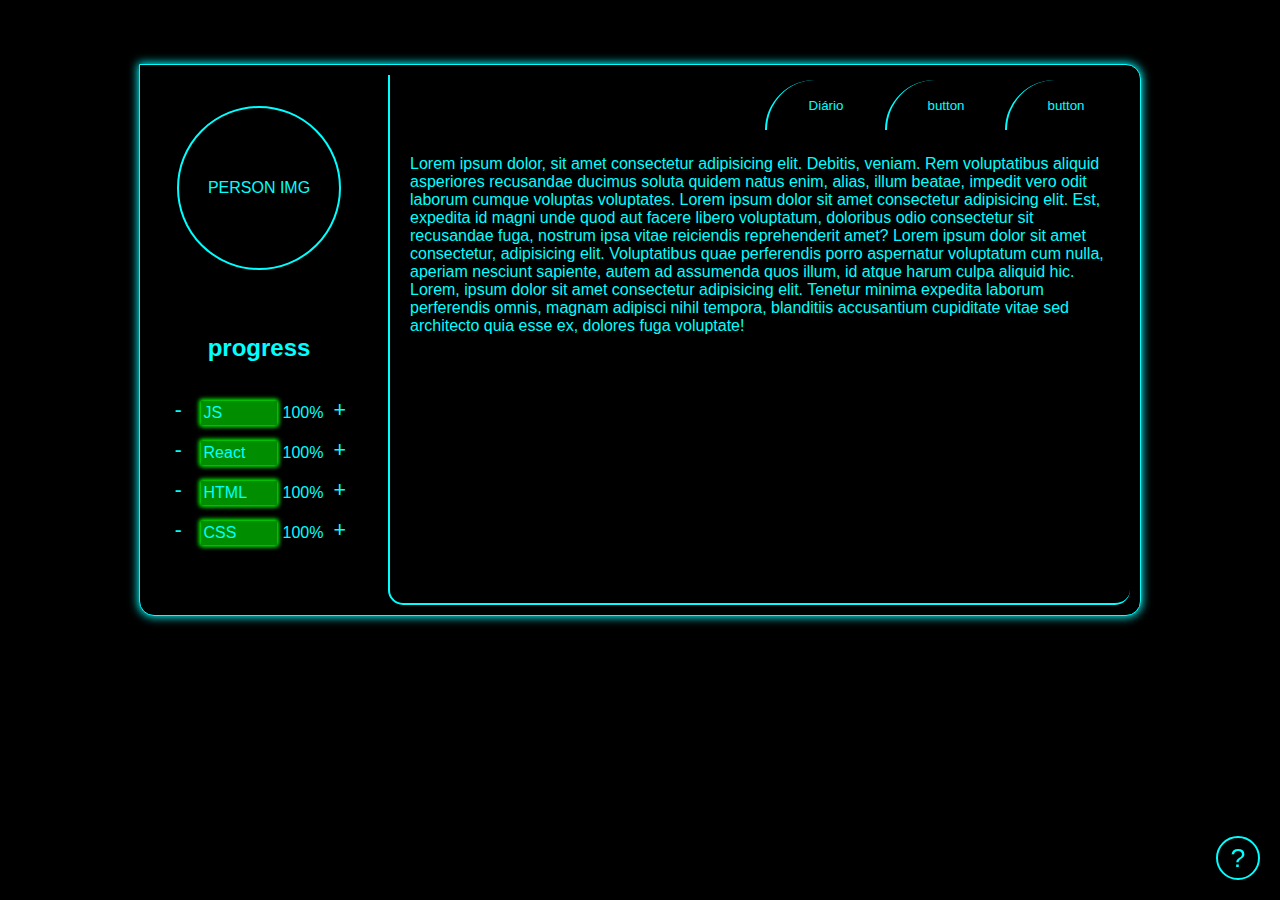
==== index.html @ d32be09b "Add files via upload" ====
<!DOCTYPE html>
<!--DOCTYPE -> È o tipo de documento que sera apresentado.-->
<html lang="pt-BR">
<head>
    <!--META DADOS: carrega informações importantes para o brownser-->
    <link rel="stylesheet" type="text/css" href="style.css"/>
    <meta charset="UTF-8">
    <meta http-equiv="X-UA-Compatible" content="IE=edge">
    <meta name="viewport" content="width=device-width, initial-scale=1.0">
    <title>Hello!</title>
</head>
<body>
    <header>

    </header>
<main class="container">
    <content class="interactions">
        <aside class="skills">
            <section class="person">PERSON IMG</section>
            <article class="status">
                <h2>progress</h2>
                <table class="skills-list">
                    <tr class="lineSkills">
                        <td id="btLess" class="progress"><button id="btLess" class="btStyle">-</button></td>
                        <td id="js" class="progress"><div id="jsProgress" class="bgProgress">JS</div></td>
                        <td id="percent">100%</td>
                        <td id="btMore" class="progress"><button id="btMore" class="btStyle">+</button></td>
                    </tr>
                    <tr class="lineSkills">
                        <td id="btLess" class="progress"><button id="btLess" class="btStyle">-</button></td>
                        <td id="react" class="progress"><div id="reactProgress" class="bgProgress">React</div></td>
                        <td id="percent">100%</td>
                        <td id="btMore" class="progress"><button id="btMore" class="btStyle">+</button></td>
                    </tr>
                    <tr class="lineSkills">
                        <td id="btLess" class="progress"><button id="btLess" class="btStyle">-</button></td>
                        <td id="html" class="progress"><div id="htmlProgress" class="bgProgress">HTML</div></td>
                        <td id="percent">100%</td>
                        <td id="btMore" class="progress"><button id="btMore" class="btStyle">+</button></td>
                    </tr>
                    <tr class="lineSkills">
                        <td id="btLess" class="progress"><button id="btLess" class="btStyle">-</button></td>
                        <td id="css" class="progress"><div id="cssProgress" class="bgProgress">CSS</div></td>
                        <td id="percent">100%</td>
                        <td id="btMore" class="progress"><button id="btMore" class="btStyle">+</button></td>
                    </tr>
                </table>
            </article>
        </aside>
        <main class="info">
            <nav id="nav-btt" class="top-menu">
                <button id="" class="aba">Diário</button>
                <button id="" class="aba">button</button>
                <button id="" class="aba">button</button>
            </nav>
            <div class="textInfo">
                <p class="marginP">
                    Lorem ipsum dolor, sit amet consectetur adipisicing elit. Debitis, veniam. Rem voluptatibus aliquid asperiores recusandae ducimus soluta quidem natus enim, alias, illum beatae, impedit vero odit laborum cumque voluptas voluptates.
                    Lorem ipsum dolor sit amet consectetur adipisicing elit. Est, expedita id magni unde quod aut facere libero voluptatum, doloribus odio consectetur sit recusandae fuga, nostrum ipsa vitae reiciendis reprehenderit amet?
                    Lorem ipsum dolor sit amet consectetur, adipisicing elit. Voluptatibus quae perferendis porro aspernatur voluptatum cum nulla, aperiam nesciunt sapiente, autem ad assumenda quos illum, id atque harum culpa aliquid hic.
                    Lorem, ipsum dolor sit amet consectetur adipisicing elit. Tenetur minima expedita laborum perferendis omnis, magnam adipisci nihil tempora, blanditiis accusantium cupiditate vitae sed architecto quia esse ex, dolores fuga voluptate!
                </p>
            </div>
        </main>
    </content>
</main>
    <footer>
        <nav class="bt-help"><text>?</text></nav>
    </footer>
<script src="code.js"></script>
</body>
</html>
---- style.css ----
body, * {
    font-family: Arial, Helvetica, sans-serif;
    margin: 0px;
    padding: 0px;
    background-color: #000;
}
main.container {
    display: flex;
    margin-top: 5%;
    justify-content: center;
    align-items: center;
}
content.interactions {
    display: flex;
    align-items: space-between;
    height: 550px;
    width: 1000px;
    border-radius: 0px 15px 15px 15px;
    border: 1px solid aqua;
    border-top: 1px solid aqua;
    box-shadow: 0px 0px 10px 1px aqua;
}
aside.skills {
    display: flex;
    align-items: center;
    justify-content: space-around;
    flex-direction: column;
    margin: 10px;
    padding: 8px;
    border: 1px solid transparent;
    height: auto;
    width: 200px;
    border-radius: 0px 0px 15px 15px;
    color: aqua;
}
section.person {
    display: flex;
    justify-content: center;
    align-items: center;
    height: 150px;
    width: 150px;
    border: 2px solid aqua;
    border-radius: 50%;
    padding: 5px;
}
article.status {
    display: flex;
    flex-direction: column;
    justify-content: space-around;
    align-items: center;
    height: 250px;
    width: 200px;
    border: 1px solid transparent;
    border-radius: 0px 0px 15px 15px;
    padding: 5px;
}
main.info {
    display: flex;
    flex-direction: column;
    margin: 10px;
    border: 2px solid aqua;
    border-top: transparent;
    border-right: transparent;
    color: aqua;
    width: 100%;
    border-radius: 0px 0px 15px 15px;
}
table.skills-list {
    display: flex;
    flex-direction: column;
    border: 1px solid transparent;
    width: 100%;
}
td.progress {
    display: flex;
    justify-content: center;
    align-items: center;
    height: 100%;
    width: 100%;
    margin: 5px;
    border: 1px solid transparent;
}
td {
    width: 180px;
}
tr.lineSkills {
    display: flex;
    flex-direction: row;
    border: 2px solid transparent;
}
#percent {
    display: flex;
    justify-content: center;
    align-items: center;
}
div.bgProgress {
    display: flex;
    left: 0px;
    padding: 2px;
    transition-duration: 0.5s;
    width: 70px;
    background-color: #00ff008e;
    border: 0.5px solid transparent;
    border-radius: 2px;
    box-shadow: 0px 0px 4px 2px #00ff00;
}
.btStyle {
    display: flex;
    transition-duration: 0.15s;
    justify-content: center;
    align-items: center;
    color: aqua;
    cursor: pointer;
    font-size: 16pt;
    height: 20px;
    width: 20px;
    border: 1px solid transparent;
}
.btStyle:active {
    color: #000;
    background-color: aqua;
}
.top-menu {
    display: flex;
    padding: 4px;
    justify-content: right;
    top: 0%;
    height: 50px;
    border: 1px solid transparent;
}
.aba {
    display: flex;
    transition-duration: 0.2s;
    justify-content: center;
    align-items: center;
    cursor: pointer;
    width: 120px;
    border: 2px solid aqua;
    color: aqua;
    border-top: transparent;
    border-right: transparent;
    border-bottom: transparent;
    border-radius: 50px 10px 5px 0px;
}
.aba:hover {
    border-left: transparent;
    border-bottom: 0.5px solid aqua;
    box-shadow: 0px 0px 10px 1px aqua;
    box-shadow: 0px 0px #000;
    border-radius: 50px;
}
.textInfo {
    display: flex;
}
.marginP {
    margin: 20px;
}
.bt-help {
    display: flex;
    position: absolute;
    align-items: center;
    justify-content: center;
    font-size: 20pt;
    height: 40px;
    width: 40px;
    right: 20px;
    bottom: 20px;
    border: 2px solid aqua;
    border-radius: 50%;
}
footer {
    display: flex;
    color: aqua;
    width: 100%;
    position: fixed;
    background-color: transparent;
    bottom: 0%;
}
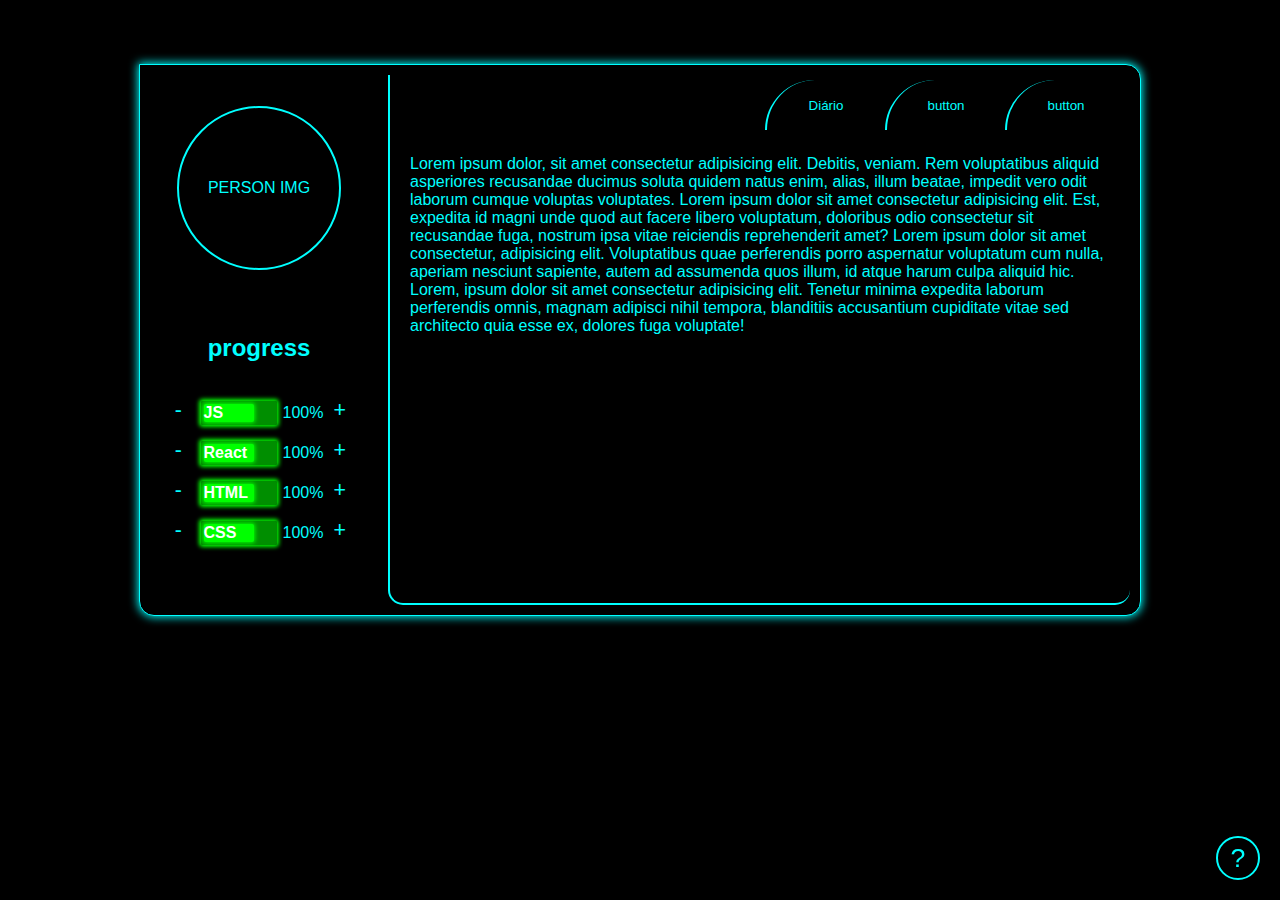
==== commit 92c7533b: "Add files via upload" ====
--- a/index.html
+++ b/index.html
@@ -22,27 +22,27 @@
                 <table class="skills-list">
                     <tr class="lineSkills">
                         <td id="btLess" class="progress"><button id="btLess" class="btStyle">-</button></td>
-                        <td id="js" class="progress"><div id="jsProgress" class="bgProgress">JS</div></td>
+                        <td id="js" class="progress"><div id="jsProgress" class="bgProgress"><div id="js-Perc" class="progressPerc">JS</div></div></td>
+                        <td id="percent"><div>100%</td>
+                        <td id="btMore" class="progress"><button id="btMore" class="btStyle">+</button></td>
+                    </tr>
+                    <tr class="lineSkills">
+                        <td id="btLess" class="progress"><button id="btLess" class="btStyle">-</button></td>
+                        <td id="react" class="progress"><div id="reactProgress" class="bgProgress"><div id="react-Perc" class="progressPerc">React</div></div></td>
                         <td id="percent">100%</td>
                         <td id="btMore" class="progress"><button id="btMore" class="btStyle">+</button></td>
                     </tr>
                     <tr class="lineSkills">
                         <td id="btLess" class="progress"><button id="btLess" class="btStyle">-</button></td>
-                        <td id="react" class="progress"><div id="reactProgress" class="bgProgress">React</div></td>
+                        <td id="html" class="progress"><div id="htmlProgress" class="bgProgress"><div id="html-Perc" class="progressPerc">HTML</div></div></td>
                         <td id="percent">100%</td>
                         <td id="btMore" class="progress"><button id="btMore" class="btStyle">+</button></td>
                     </tr>
                     <tr class="lineSkills">
                         <td id="btLess" class="progress"><button id="btLess" class="btStyle">-</button></td>
-                        <td id="html" class="progress"><div id="htmlProgress" class="bgProgress">HTML</div></td>
+                        <td id="css" class="progress"><div id="cssProgress" class="bgProgress"><div id="css-Perc" class="progressPerc">CSS</div></div></td>
                         <td id="percent">100%</td>
-                        <td id="btMore" class="progress"><button id="btMore" class="btStyle">+</button></td>
-                    </tr>
-                    <tr class="lineSkills">
-                        <td id="btLess" class="progress"><button id="btLess" class="btStyle">-</button></td>
-                        <td id="css" class="progress"><div id="cssProgress" class="bgProgress">CSS</div></td>
-                        <td id="percent">100%</td>
-                        <td id="btMore" class="progress"><button id="btMore" class="btStyle">+</button></td>
+                        <td id="btMore" class="progress"><button id="btMore" class="btStyle" onclick="more()">+</button></td>
                     </tr>
                 </table>
             </article>
@@ -67,6 +67,17 @@
     <footer>
         <nav class="bt-help"><text>?</text></nav>
     </footer>
-<script src="code.js"></script>
+<script>
+    //src="code.js"
+
+    let tableSkills = document.querySelector('.skills-list')
+    let lineSkills = document.querySelector('.lineSkills')
+    let tdSkills = document.querySelector('.progress')
+    
+    function more() {
+    let percent = document.querySelector('#more')
+        percent.style ="width: 10px;"
+    }
+</script>
 </body>
 </html>--- a/style.css
+++ b/style.css
@@ -104,6 +104,16 @@
     border-radius: 2px;
     box-shadow: 0px 0px 4px 2px #00ff00;
 }
+.progressPerc {
+    display: flex;
+    background-color: #00ff00;
+    color: #fff;
+    font-weight: bold;
+    border-radius: 2px;
+    box-shadow: 0px 0px 4px 1px #00ff00;
+    z-index: 1;
+    width: 50px;
+}
 .btStyle {
     display: flex;
     transition-duration: 0.15s;
@@ -167,6 +177,11 @@
     bottom: 20px;
     border: 2px solid aqua;
     border-radius: 50%;
+    cursor: pointer;
+}
+.bt-help:hover {
+    box-shadow: 0px 0px 8px 1px aqua;
+    transition-duration: 0.2s;
 }
 footer {
     display: flex;
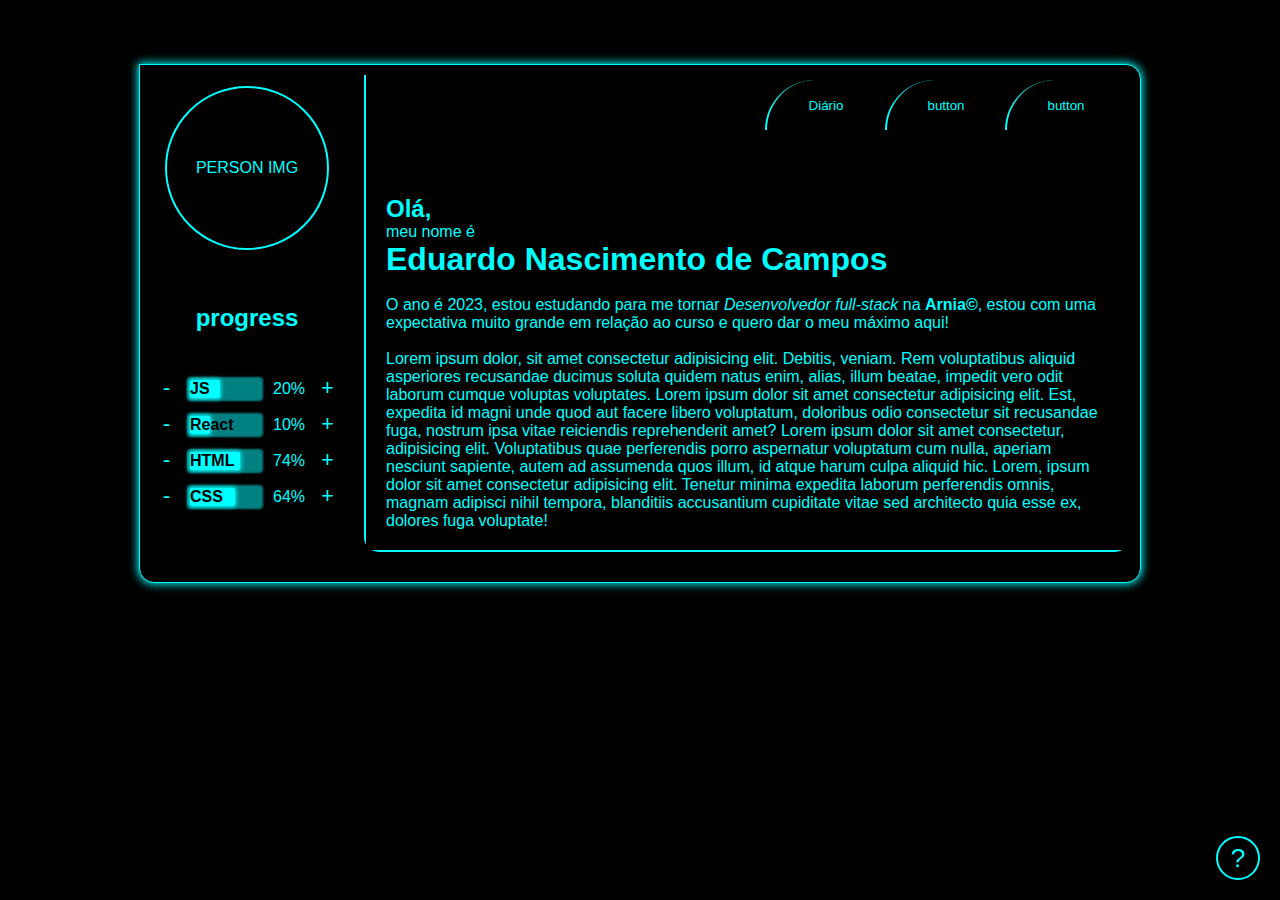
==== commit 5a917053: "Add files via upload" ====
--- a/index.html
+++ b/index.html
@@ -4,6 +4,7 @@
 <head>
     <!--META DADOS: carrega informações importantes para o brownser-->
     <link rel="stylesheet" type="text/css" href="style.css"/>
+    <link rel="stylesheet" type="text/css" href="mobile.css"/>
     <meta charset="UTF-8">
     <meta http-equiv="X-UA-Compatible" content="IE=edge">
     <meta name="viewport" content="width=device-width, initial-scale=1.0">
@@ -21,28 +22,68 @@
                 <h2>progress</h2>
                 <table class="skills-list">
                     <tr class="lineSkills">
-                        <td id="btLess" class="progress"><button id="btLess" class="btStyle">-</button></td>
-                        <td id="js" class="progress"><div id="jsProgress" class="bgProgress"><div id="js-Perc" class="progressPerc">JS</div></div></td>
-                        <td id="percent"><div>100%</td>
-                        <td id="btMore" class="progress"><button id="btMore" class="btStyle">+</button></td>
+                        <td id="btLess" class="progress">
+                            <button id="btLess" class="btStyle">-</button>
+                        </td>
+                        <td id="js" class="progress">
+                            <div id="jsProgress" class="bgProgress">
+                                <div id="js-Perc" class="progressPerc">JS</div>
+                            </div>
+                        </td>
+                        <td id="percent">
+                            <div id="numberPerc" class="num-perc">20%</div>
+                        </td>
+                        <td id="btMore" class="progress">
+                            <button id="btMore" class="btStyle">+</button>
+                        </td>
                     </tr>
                     <tr class="lineSkills">
-                        <td id="btLess" class="progress"><button id="btLess" class="btStyle">-</button></td>
-                        <td id="react" class="progress"><div id="reactProgress" class="bgProgress"><div id="react-Perc" class="progressPerc">React</div></div></td>
-                        <td id="percent">100%</td>
-                        <td id="btMore" class="progress"><button id="btMore" class="btStyle">+</button></td>
+                        <td id="btLess" class="progress">
+                            <button id="btLess" class="btStyle">-</button>
+                        </td>
+                        <td id="react" class="progress">
+                            <div id="reactProgress" class="bgProgress">
+                                <div id="react-Perc" class="progressPerc">React</div>
+                            </div>
+                        </td>
+                        <td id="percent">
+                            <div id="numberPerc" class="num-perc">10%</div>
+                        </td>
+                        <td id="btMore" class="progress">
+                            <button id="btMore" class="btStyle">+</button>
+                        </td>
                     </tr>
                     <tr class="lineSkills">
-                        <td id="btLess" class="progress"><button id="btLess" class="btStyle">-</button></td>
-                        <td id="html" class="progress"><div id="htmlProgress" class="bgProgress"><div id="html-Perc" class="progressPerc">HTML</div></div></td>
-                        <td id="percent">100%</td>
-                        <td id="btMore" class="progress"><button id="btMore" class="btStyle">+</button></td>
+                        <td id="btLess" class="progress">
+                            <button id="btLess" class="btStyle">-</button>
+                        </td>
+                        <td id="html" class="progress">
+                            <div id="htmlProgress" class="bgProgress">
+                                <div id="html-Perc" class="progressPerc">HTML</div>
+                            </div>
+                        </td>
+                        <td id="percent">
+                            <div id="numberPerc" class="num-perc">74%</div>
+                        </td>
+                        <td id="btMore" class="progress">
+                            <button id="btMore" class="btStyle">+</button>
+                        </td>
                     </tr>
                     <tr class="lineSkills">
-                        <td id="btLess" class="progress"><button id="btLess" class="btStyle">-</button></td>
-                        <td id="css" class="progress"><div id="cssProgress" class="bgProgress"><div id="css-Perc" class="progressPerc">CSS</div></div></td>
-                        <td id="percent">100%</td>
-                        <td id="btMore" class="progress"><button id="btMore" class="btStyle" onclick="more()">+</button></td>
+                        <td id="btLess" class="progress">
+                            <button id="btLess" class="btStyle">-</button>
+                        </td>
+                        <td id="css" class="progress">
+                            <div id="cssProgress" class="bgProgress">
+                                <div id="css-Perc" class="progressPerc">CSS</div>
+                            </div>
+                        </td>
+                        <td id="percent">
+                            <div id="numberPerc" class="num-perc">64%</div>
+                        </td>
+                        <td id="btMore" class="progress">
+                            <button id="btMore" class="btStyle" onclick="more()">+</button>
+                        </td>
                     </tr>
                 </table>
             </article>
@@ -55,10 +96,19 @@
             </nav>
             <div class="textInfo">
                 <p class="marginP">
-                    Lorem ipsum dolor, sit amet consectetur adipisicing elit. Debitis, veniam. Rem voluptatibus aliquid asperiores recusandae ducimus soluta quidem natus enim, alias, illum beatae, impedit vero odit laborum cumque voluptas voluptates.
-                    Lorem ipsum dolor sit amet consectetur adipisicing elit. Est, expedita id magni unde quod aut facere libero voluptatum, doloribus odio consectetur sit recusandae fuga, nostrum ipsa vitae reiciendis reprehenderit amet?
-                    Lorem ipsum dolor sit amet consectetur, adipisicing elit. Voluptatibus quae perferendis porro aspernatur voluptatum cum nulla, aperiam nesciunt sapiente, autem ad assumenda quos illum, id atque harum culpa aliquid hic.
-                    Lorem, ipsum dolor sit amet consectetur adipisicing elit. Tenetur minima expedita laborum perferendis omnis, magnam adipisci nihil tempora, blanditiis accusantium cupiditate vitae sed architecto quia esse ex, dolores fuga voluptate!
+                    <h2>Olá, </h2><p>meu nome é </p><h1>Eduardo Nascimento de Campos</h1><br>
+                    <p>
+                        O ano é 2023, estou estudando para me tornar <i>Desenvolvedor full-stack</i> na <strong>Arnia&copy;</strong>,
+                        estou com uma expectativa muito grande em relação ao curso e quero dar o meu máximo aqui!
+                    </p>
+                        <br>
+                    <p>
+                        Lorem ipsum dolor, sit amet consectetur adipisicing elit. Debitis, veniam. Rem voluptatibus aliquid asperiores recusandae ducimus soluta quidem natus enim, alias, illum beatae, impedit vero odit laborum cumque voluptas voluptates.
+                        Lorem ipsum dolor sit amet consectetur adipisicing elit. Est, expedita id magni unde quod aut facere libero voluptatum, doloribus odio consectetur sit recusandae fuga, nostrum ipsa vitae reiciendis reprehenderit amet?
+                        Lorem ipsum dolor sit amet consectetur, adipisicing elit. Voluptatibus quae perferendis porro aspernatur voluptatum cum nulla, aperiam nesciunt sapiente, autem ad assumenda quos illum, id atque harum culpa aliquid hic.
+                        Lorem, ipsum dolor sit amet consectetur adipisicing elit. Tenetur minima expedita laborum perferendis omnis, magnam adipisci nihil tempora, blanditiis accusantium cupiditate vitae sed architecto quia esse ex, dolores fuga voluptate!
+                    </p>
+                    
                 </p>
             </div>
         </main>
@@ -73,11 +123,6 @@
     let tableSkills = document.querySelector('.skills-list')
     let lineSkills = document.querySelector('.lineSkills')
     let tdSkills = document.querySelector('.progress')
-    
-    function more() {
-    let percent = document.querySelector('#more')
-        percent.style ="width: 10px;"
-    }
 </script>
 </body>
 </html>--- a/style.css
+++ b/style.css
@@ -3,6 +3,7 @@
     margin: 0px;
     padding: 0px;
     background-color: #000;
+    color: aqua;
 }
 main.container {
     display: flex;
@@ -13,8 +14,9 @@
 content.interactions {
     display: flex;
     align-items: space-between;
-    height: 550px;
+    height: auto;
     width: 1000px;
+    padding-bottom: 20px;
     border-radius: 0px 15px 15px 15px;
     border: 1px solid aqua;
     border-top: 1px solid aqua;
@@ -23,7 +25,7 @@
 aside.skills {
     display: flex;
     align-items: center;
-    justify-content: space-around;
+    justify-content: start;
     flex-direction: column;
     margin: 10px;
     padding: 8px;
@@ -31,7 +33,6 @@
     height: auto;
     width: 200px;
     border-radius: 0px 0px 15px 15px;
-    color: aqua;
 }
 section.person {
     display: flex;
@@ -56,12 +57,12 @@
 }
 main.info {
     display: flex;
+    height: auto;
     flex-direction: column;
     margin: 10px;
     border: 2px solid aqua;
     border-top: transparent;
     border-right: transparent;
-    color: aqua;
     width: 100%;
     border-radius: 0px 0px 15px 15px;
 }
@@ -85,6 +86,7 @@
 }
 tr.lineSkills {
     display: flex;
+    align-items: center;
     flex-direction: row;
     border: 2px solid transparent;
 }
@@ -95,31 +97,49 @@
 }
 div.bgProgress {
     display: flex;
-    left: 0px;
-    padding: 2px;
+    padding: 0px;
     transition-duration: 0.5s;
     width: 70px;
-    background-color: #00ff008e;
+    background-color: rgba(0, 255, 255, 0.5);
     border: 0.5px solid transparent;
     border-radius: 2px;
-    box-shadow: 0px 0px 4px 2px #00ff00;
+    box-shadow: 0px 0px 2px 2px rgba(0, 255, 255, 0.5);
 }
 .progressPerc {
     display: flex;
-    background-color: #00ff00;
-    color: #fff;
+    background-color: aqua;
+    color: #000;
     font-weight: bold;
     border-radius: 2px;
-    box-shadow: 0px 0px 4px 1px #00ff00;
+    box-shadow: 0px 0px 4px 1px aqua;
     z-index: 1;
     width: 50px;
 }
+#js-Perc {
+    width: 30px;
+}
+#react-Perc {
+    width: 20px;
+}
+#html-Perc {
+    width: 50px;
+}
+#css-Perc {
+    width: 45px;
+}
+.num-perc {
+    display: flex;
+    width: 100%;
+    padding: 4px;
+    justify-content: center;
+    align-items: center;
+    border: 2px solid transparent;
+}
 .btStyle {
     display: flex;
     transition-duration: 0.15s;
     justify-content: center;
     align-items: center;
-    color: aqua;
     cursor: pointer;
     font-size: 16pt;
     height: 20px;
@@ -146,7 +166,6 @@
     cursor: pointer;
     width: 120px;
     border: 2px solid aqua;
-    color: aqua;
     border-top: transparent;
     border-right: transparent;
     border-bottom: transparent;
@@ -161,6 +180,9 @@
 }
 .textInfo {
     display: flex;
+    height: auto;
+    padding: 20px;
+    flex-direction: column;
 }
 .marginP {
     margin: 20px;
@@ -185,7 +207,6 @@
 }
 footer {
     display: flex;
-    color: aqua;
     width: 100%;
     position: fixed;
     background-color: transparent;
--- a/mobile.css
+++ b/mobile.css
@@ -0,0 +1,8 @@
+@media screen and (min-width: 1000px) {
+    aside.skills {
+        margin: 4px;
+        padding: 2px;
+        justify-content: space-around;
+    }
+
+}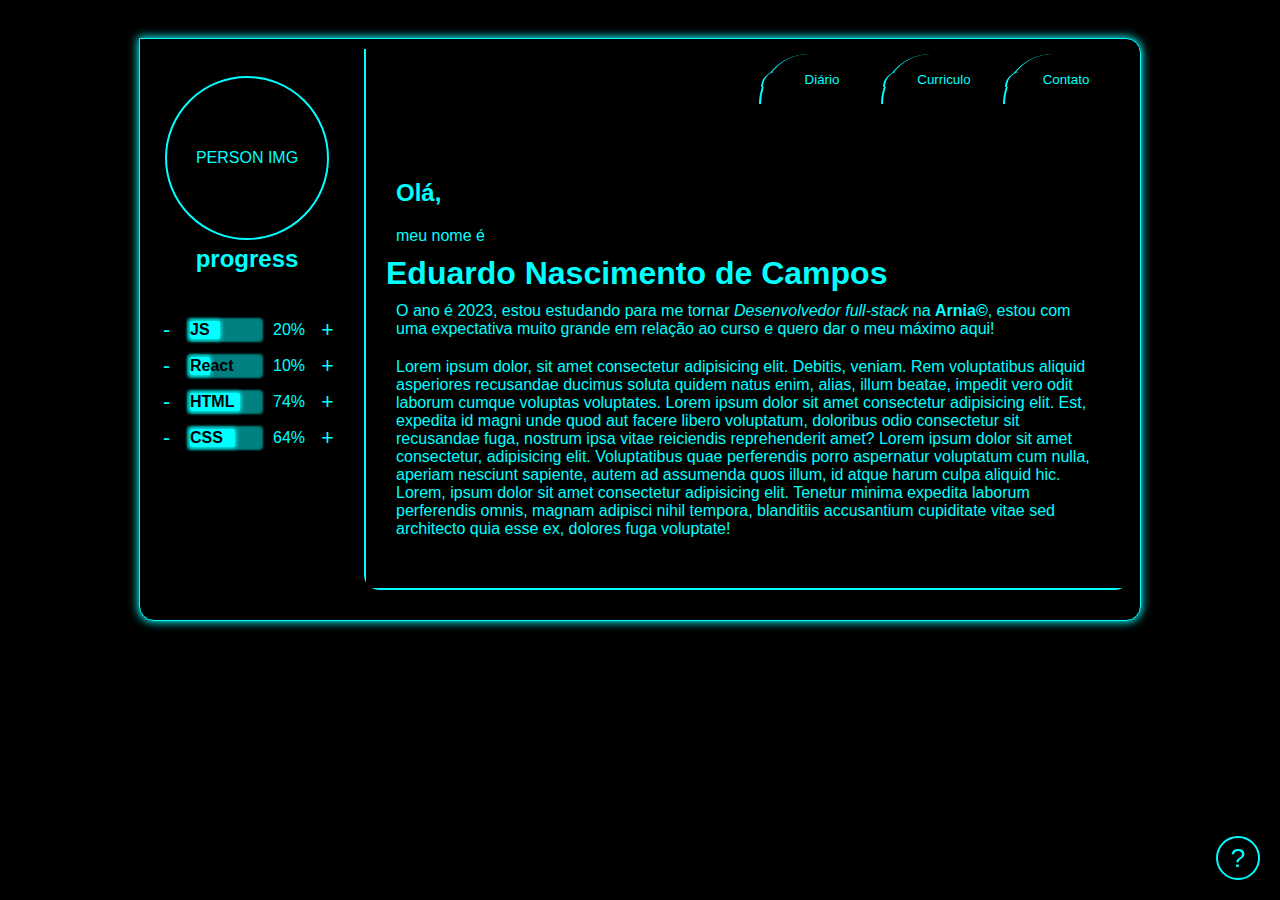
==== commit ff50d44e: "Add files via upload" ====
--- a/index.html
+++ b/index.html
@@ -82,7 +82,7 @@
                             <div id="numberPerc" class="num-perc">64%</div>
                         </td>
                         <td id="btMore" class="progress">
-                            <button id="btMore" class="btStyle" onclick="more()">+</button>
+                            <button id="btMore" class="btStyle">+</button>
                         </td>
                     </tr>
                 </table>
@@ -90,25 +90,23 @@
         </aside>
         <main class="info">
             <nav id="nav-btt" class="top-menu">
-                <button id="" class="aba">Diário</button>
-                <button id="" class="aba">button</button>
-                <button id="" class="aba">button</button>
+                <a href=""><button id="" class="aba">Diário</button></a>
+                <a href="curriculo.html"><button id="" class="aba">Curriculo</button></a>
+                <a href="curriculo.html"><button id="" class="aba">Contato</button></a>
             </nav>
             <div class="textInfo">
                 <p class="marginP">
-                    <h2>Olá, </h2><p>meu nome é </p><h1>Eduardo Nascimento de Campos</h1><br>
+                    <h2>Olá, </h2><p>meu nome é </p><h1>Eduardo Nascimento de Campos</h1>
                     <p>
                         O ano é 2023, estou estudando para me tornar <i>Desenvolvedor full-stack</i> na <strong>Arnia&copy;</strong>,
                         estou com uma expectativa muito grande em relação ao curso e quero dar o meu máximo aqui!
                     </p>
-                        <br>
                     <p>
                         Lorem ipsum dolor, sit amet consectetur adipisicing elit. Debitis, veniam. Rem voluptatibus aliquid asperiores recusandae ducimus soluta quidem natus enim, alias, illum beatae, impedit vero odit laborum cumque voluptas voluptates.
                         Lorem ipsum dolor sit amet consectetur adipisicing elit. Est, expedita id magni unde quod aut facere libero voluptatum, doloribus odio consectetur sit recusandae fuga, nostrum ipsa vitae reiciendis reprehenderit amet?
                         Lorem ipsum dolor sit amet consectetur, adipisicing elit. Voluptatibus quae perferendis porro aspernatur voluptatum cum nulla, aperiam nesciunt sapiente, autem ad assumenda quos illum, id atque harum culpa aliquid hic.
                         Lorem, ipsum dolor sit amet consectetur adipisicing elit. Tenetur minima expedita laborum perferendis omnis, magnam adipisci nihil tempora, blanditiis accusantium cupiditate vitae sed architecto quia esse ex, dolores fuga voluptate!
-                    </p>
-                    
+                    </p>   
                 </p>
             </div>
         </main>
@@ -119,10 +117,6 @@
     </footer>
 <script>
     //src="code.js"
-
-    let tableSkills = document.querySelector('.skills-list')
-    let lineSkills = document.querySelector('.lineSkills')
-    let tdSkills = document.querySelector('.progress')
 </script>
 </body>
 </html>--- a/style.css
+++ b/style.css
@@ -5,9 +5,24 @@
     background-color: #000;
     color: aqua;
 }
+p {
+    margin: 10px;
+}
+h2 {
+    margin: 10px;
+}
+.contact {
+    display: flex;
+    align-items: center;
+    justify-content: center;
+    flex-direction: row;
+    flex-wrap: wrap;
+    margin-top: 10px;
+    margin-bottom: 20px;
+}
 main.container {
     display: flex;
-    margin-top: 5%;
+    margin-top: 3%;
     justify-content: center;
     align-items: center;
 }
@@ -24,11 +39,12 @@
 }
 aside.skills {
     display: flex;
-    align-items: center;
-    justify-content: start;
-    flex-direction: column;
-    margin: 10px;
-    padding: 8px;
+    top: 10px;
+    position: relative;
+    align-items: center;
+    flex-direction: column;
+    margin: 2px;
+    padding: 0px;
     border: 1px solid transparent;
     height: auto;
     width: 200px;
@@ -36,6 +52,8 @@
 }
 section.person {
     display: flex;
+    position: relative;
+    top: 20px;
     justify-content: center;
     align-items: center;
     height: 150px;
@@ -53,7 +71,7 @@
     width: 200px;
     border: 1px solid transparent;
     border-radius: 0px 0px 15px 15px;
-    padding: 5px;
+    padding: 0px;
 }
 main.info {
     display: flex;
@@ -158,7 +176,7 @@
     height: 50px;
     border: 1px solid transparent;
 }
-.aba {
+.aba, a {
     display: flex;
     transition-duration: 0.2s;
     justify-content: center;
@@ -170,6 +188,7 @@
     border-right: transparent;
     border-bottom: transparent;
     border-radius: 50px 10px 5px 0px;
+    text-decoration: none;
 }
 .aba:hover {
     border-left: transparent;
--- a/mobile.css
+++ b/mobile.css
@@ -1,8 +1,10 @@
 @media screen and (min-width: 1000px) {
     aside.skills {
+        display: flex;
         margin: 4px;
         padding: 2px;
-        justify-content: space-around;
     }
-
+    section.person {
+        display: flex;
+    }
 }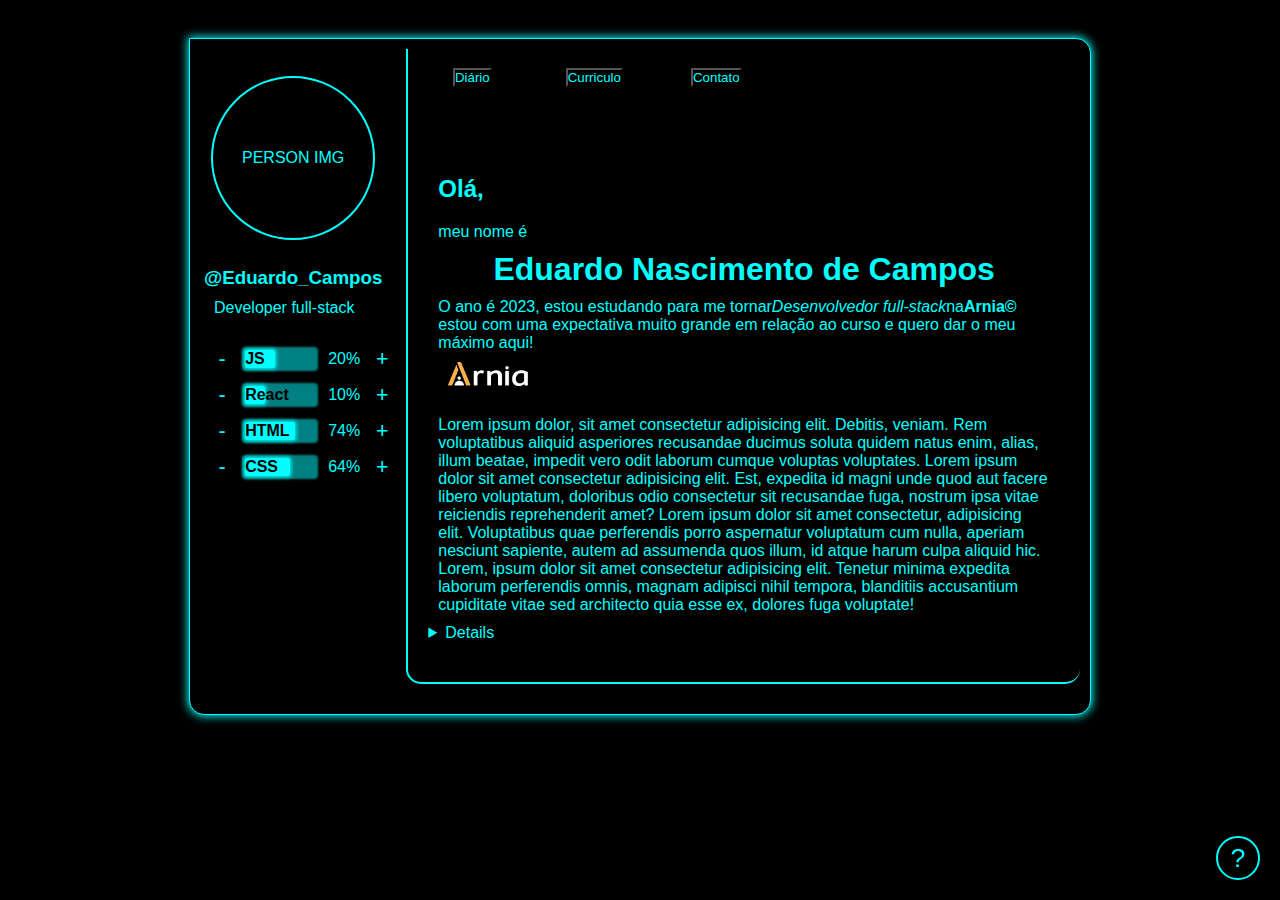
==== commit 956f799c: "Add files via upload" ====
--- a/index.html
+++ b/index.html
@@ -18,8 +18,11 @@
     <content class="interactions">
         <aside class="skills">
             <section class="person">PERSON IMG</section>
+                <legend>
+                    <h3>@Eduardo_Campos</h3>
+                    <p>Developer full-stack</p>
+                </legend>
             <article class="status">
-                <h2>progress</h2>
                 <table class="skills-list">
                     <tr class="lineSkills">
                         <td id="btLess" class="progress">
@@ -90,23 +93,33 @@
         </aside>
         <main class="info">
             <nav id="nav-btt" class="top-menu">
-                <a href=""><button id="" class="aba">Diário</button></a>
-                <a href="curriculo.html"><button id="" class="aba">Curriculo</button></a>
-                <a href="curriculo.html"><button id="" class="aba">Contato</button></a>
+                <a href="index.html" id="" class="aba"><button>Diário</button></a>
+                <a href="curriculo.html" id="" class="aba"><button>Curriculo</button></a>
+                <a href="#" id="" class="aba"><button>Contato</button></a>
             </nav>
             <div class="textInfo">
                 <p class="marginP">
-                    <h2>Olá, </h2><p>meu nome é </p><h1>Eduardo Nascimento de Campos</h1>
+                    <h2>Olá, </h2><p>meu nome é </p><h1 align="center">Eduardo Nascimento de Campos</h1>
                     <p>
-                        O ano é 2023, estou estudando para me tornar <i>Desenvolvedor full-stack</i> na <strong>Arnia&copy;</strong>,
+                        O ano é 2023, estou estudando para me tornar <i>Desenvolvedor full-stack</i> na <strong>Arnia&copy;</strong>
                         estou com uma expectativa muito grande em relação ao curso e quero dar o meu máximo aqui!
+                        <img src="arnia.png" alt="@arnia">
                     </p>
+
                     <p>
                         Lorem ipsum dolor, sit amet consectetur adipisicing elit. Debitis, veniam. Rem voluptatibus aliquid asperiores recusandae ducimus soluta quidem natus enim, alias, illum beatae, impedit vero odit laborum cumque voluptas voluptates.
                         Lorem ipsum dolor sit amet consectetur adipisicing elit. Est, expedita id magni unde quod aut facere libero voluptatum, doloribus odio consectetur sit recusandae fuga, nostrum ipsa vitae reiciendis reprehenderit amet?
                         Lorem ipsum dolor sit amet consectetur, adipisicing elit. Voluptatibus quae perferendis porro aspernatur voluptatum cum nulla, aperiam nesciunt sapiente, autem ad assumenda quos illum, id atque harum culpa aliquid hic.
                         Lorem, ipsum dolor sit amet consectetur adipisicing elit. Tenetur minima expedita laborum perferendis omnis, magnam adipisci nihil tempora, blanditiis accusantium cupiditate vitae sed architecto quia esse ex, dolores fuga voluptate!
-                    </p>   
+                    </p>
+                    <details>
+                        <p>
+                            Lorem ipsum dolor, sit amet consectetur adipisicing elit. Debitis, veniam. Rem voluptatibus aliquid asperiores recusandae ducimus soluta quidem natus enim, alias, illum beatae, impedit vero odit laborum cumque voluptas voluptates.
+                            Lorem ipsum dolor sit amet consectetur adipisicing elit. Est, expedita id magni unde quod aut facere libero voluptatum, doloribus odio consectetur sit recusandae fuga, nostrum ipsa vitae reiciendis reprehenderit amet?
+                            Lorem ipsum dolor sit amet consectetur, adipisicing elit. Voluptatibus quae perferendis porro aspernatur voluptatum cum nulla, aperiam nesciunt sapiente, autem ad assumenda quos illum, id atque harum culpa aliquid hic.
+                            Lorem, ipsum dolor sit amet consectetur adipisicing elit. Tenetur minima expedita laborum perferendis omnis, magnam adipisci nihil tempora, blanditiis accusantium cupiditate vitae sed architecto quia esse ex, dolores fuga voluptate!
+                        </p>
+                    </details>   
                 </p>
             </div>
         </main>
--- a/style.css
+++ b/style.css
@@ -1,3 +1,6 @@
+/*@import == importa fontes externas para o documento*/
+@import url('');
+
 body, * {
     font-family: Arial, Helvetica, sans-serif;
     margin: 0px;
@@ -5,11 +8,23 @@
     background-color: #000;
     color: aqua;
 }
+a {
+    text-decoration: none;
+}
 p {
-    margin: 10px;
+    display: flex;
+    margin: 10px;
+    flex-wrap: wrap;
+}
+b {
+    margin-right: 5px;
 }
 h2 {
     margin: 10px;
+}
+img {
+    margin: 10px;
+    width: 80px;
 }
 .contact {
     display: flex;
@@ -30,7 +45,7 @@
     display: flex;
     align-items: space-between;
     height: auto;
-    width: 1000px;
+    width: 900px;
     padding-bottom: 20px;
     border-radius: 0px 15px 15px 15px;
     border: 1px solid aqua;
@@ -44,7 +59,6 @@
     align-items: center;
     flex-direction: column;
     margin: 2px;
-    padding: 0px;
     border: 1px solid transparent;
     height: auto;
     width: 200px;
@@ -65,13 +79,13 @@
 article.status {
     display: flex;
     flex-direction: column;
-    justify-content: space-around;
-    align-items: center;
-    height: 250px;
-    width: 200px;
+    justify-content: center;
+    align-items: center;
+    height: auto;
+    width: 180px;
     border: 1px solid transparent;
     border-radius: 0px 0px 15px 15px;
-    padding: 0px;
+    padding: 5px;
 }
 main.info {
     display: flex;
@@ -133,15 +147,19 @@
     z-index: 1;
     width: 50px;
 }
+/*Percent color progress*/
 #js-Perc {
     width: 30px;
 }
+/*Percent color progress*/
 #react-Perc {
     width: 20px;
 }
+/*Percent color progress*/
 #html-Perc {
     width: 50px;
 }
+/*Percent color progress*/
 #css-Perc {
     width: 45px;
 }
@@ -170,36 +188,33 @@
 }
 .top-menu {
     display: flex;
-    padding: 4px;
-    justify-content: right;
+    padding: 2px;
+    justify-content: left;
     top: 0%;
     height: 50px;
     border: 1px solid transparent;
 }
-.aba, a {
-    display: flex;
-    transition-duration: 0.2s;
+button {
+    cursor: pointer;
+}
+.aba {
+    display: flex;
+    background-color: transparent;
     justify-content: center;
     align-items: center;
     cursor: pointer;
     width: 120px;
-    border: 2px solid aqua;
-    border-top: transparent;
-    border-right: transparent;
-    border-bottom: transparent;
-    border-radius: 50px 10px 5px 0px;
-    text-decoration: none;
+    border: 1px solid transparent;
 }
 .aba:hover {
-    border-left: transparent;
-    border-bottom: 0.5px solid aqua;
-    box-shadow: 0px 0px 10px 1px aqua;
-    box-shadow: 0px 0px #000;
-    border-radius: 50px;
-}
+    color: aqua;
+    border-bottom: 1px solid aqua;
+}
+
 .textInfo {
     display: flex;
     height: auto;
+    background-color: transparent;
     padding: 20px;
     flex-direction: column;
 }
@@ -224,6 +239,19 @@
     box-shadow: 0px 0px 8px 1px aqua;
     transition-duration: 0.2s;
 }
+legend {
+    display: flex;
+    flex-direction: column;
+    height: auto;
+    width: auto;
+    border: 1px solid transparent;
+    margin-top: 40px;
+    padding: 6px;
+    justify-content: center;
+}
+details {
+    cursor: pointer;
+}
 footer {
     display: flex;
     width: 100%;
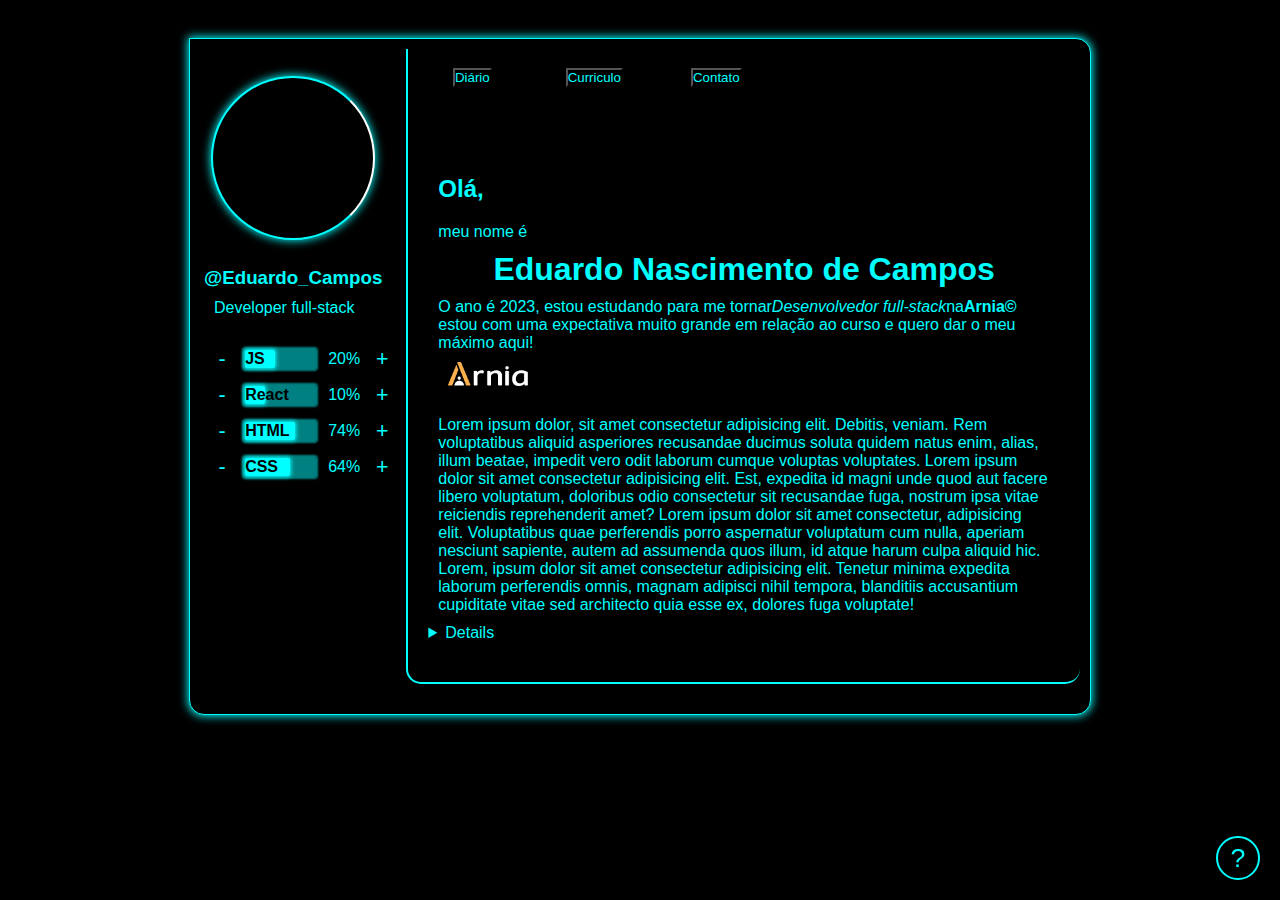
==== commit 3385f387: "Add files via upload" ====
--- a/index.html
+++ b/index.html
@@ -17,7 +17,7 @@
 <main class="container">
     <content class="interactions">
         <aside class="skills">
-            <section class="person">PERSON IMG</section>
+            <section class="person is-animating"></section>
                 <legend>
                     <h3>@Eduardo_Campos</h3>
                     <p>Developer full-stack</p>
--- a/style.css
+++ b/style.css
@@ -40,7 +40,7 @@
     margin-top: 3%;
     justify-content: center;
     align-items: center;
-}
+    }
 content.interactions {
     display: flex;
     align-items: space-between;
@@ -64,6 +64,18 @@
     width: 200px;
     border-radius: 0px 0px 15px 15px;
 }
+/*definindo animação, inicio "0%" e fim "100%".*/
+@-webkit-keyframes loading {
+    0% {
+       transform: rotate(0);
+    }
+    100% {
+        transform: rotate(360deg);
+    }
+}
+.person.is-animating {
+    animation: loading 1s cubic-bezier(0, .25, .7125, .1) infinite;
+}
 section.person {
     display: flex;
     position: relative;
@@ -73,7 +85,9 @@
     height: 150px;
     width: 150px;
     border: 2px solid aqua;
-    border-radius: 50%;
+    box-shadow: 0px 0px 10px 0.5px aqua;
+    border-radius: 100%;
+    border-right-color: #fff;
     padding: 5px;
 }
 article.status {
@@ -251,6 +265,7 @@
 }
 details {
     cursor: pointer;
+    transition: transform 1s;
 }
 footer {
     display: flex;
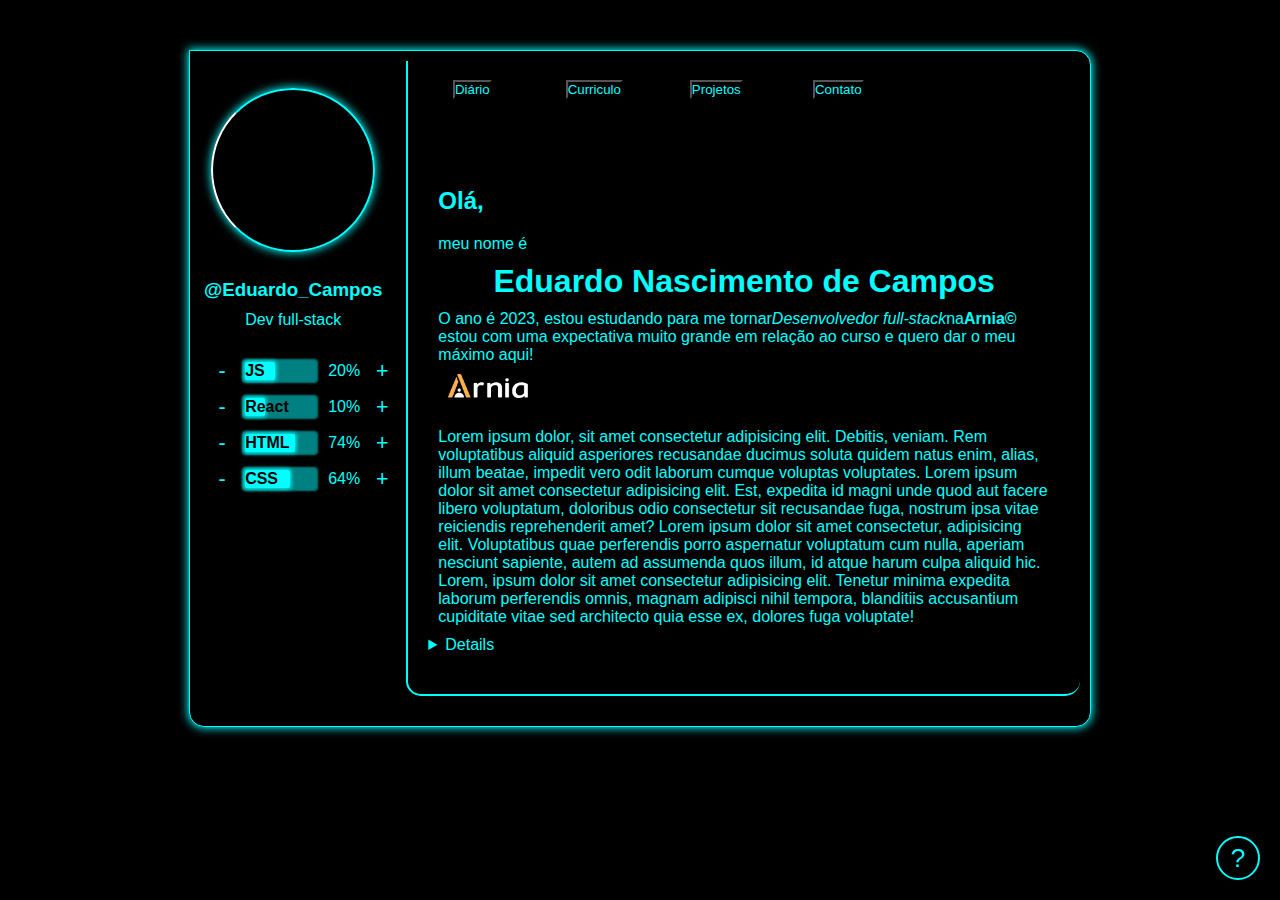
==== commit 0047bf5c: "Add files via upload" ====
--- a/index.html
+++ b/index.html
@@ -10,9 +10,9 @@
     <meta name="viewport" content="width=device-width, initial-scale=1.0">
     <title>Hello!</title>
 </head>
-<body>
+<body onload="date()">
     <header>
-
+        <div id="time" class="date"></div>
     </header>
 <main class="container">
     <content class="interactions">
@@ -20,7 +20,7 @@
             <section class="person is-animating"></section>
                 <legend>
                     <h3>@Eduardo_Campos</h3>
-                    <p>Developer full-stack</p>
+                    <p>Dev full-stack</p>
                 </legend>
             <article class="status">
                 <table class="skills-list">
@@ -95,13 +95,14 @@
             <nav id="nav-btt" class="top-menu">
                 <a href="index.html" id="" class="aba"><button>Diário</button></a>
                 <a href="curriculo.html" id="" class="aba"><button>Curriculo</button></a>
+                <a href="projetos.html" id="" class="aba"><button>Projetos</button></a>
                 <a href="#" id="" class="aba"><button>Contato</button></a>
             </nav>
             <div class="textInfo">
                 <p class="marginP">
                     <h2>Olá, </h2><p>meu nome é </p><h1 align="center">Eduardo Nascimento de Campos</h1>
                     <p>
-                        O ano é 2023, estou estudando para me tornar <i>Desenvolvedor full-stack</i> na <strong>Arnia&copy;</strong>
+                        O ano é 2023, estou estudando para me tornar <i>Desenvolvedor full-stack </i>na<strong>Arnia&copy;</strong>
                         estou com uma expectativa muito grande em relação ao curso e quero dar o meu máximo aqui!
                         <img src="arnia.png" alt="@arnia">
                     </p>
@@ -128,8 +129,7 @@
     <footer>
         <nav class="bt-help"><text>?</text></nav>
     </footer>
-<script>
-    //src="code.js"
+<script type="text/javascript" src="code.js">
 </script>
 </body>
 </html>--- a/style.css
+++ b/style.css
@@ -8,6 +8,22 @@
     background-color: #000;
     color: aqua;
 }
+header {
+    display: flex;
+    position: fixed;
+    justify-content: left;
+    align-items: center;
+    background-color: transparent;
+    top: 0%;
+    height: 50px;
+    width: 0%;
+    border: 1px transparent;
+}
+.date {
+    display: flex;
+    position: relative;
+    margin: 10px;
+}
 a {
     text-decoration: none;
 }
@@ -23,8 +39,10 @@
     margin: 10px;
 }
 img {
+    background-size: cover;
     margin: 10px;
     width: 80px;
+    background-color: transparent;
 }
 .contact {
     display: flex;
@@ -37,9 +55,10 @@
 }
 main.container {
     display: flex;
-    margin-top: 3%;
-    justify-content: center;
-    align-items: center;
+    margin-top: 50px;
+    justify-content: center;
+    align-items: center;
+    margin-bottom: 40px;
     }
 content.interactions {
     display: flex;
@@ -65,20 +84,21 @@
     border-radius: 0px 0px 15px 15px;
 }
 /*definindo animação, inicio "0%" e fim "100%".*/
-@-webkit-keyframes loading {
-    0% {
-       transform: rotate(0);
+    @keyframes loading {
+        0% {
+        transform: rotate(0);
+        }
+        100% {
+            transform: rotate(360deg);
+        }
     }
-    100% {
-        transform: rotate(360deg);
-    }
-}
 .person.is-animating {
     animation: loading 1s cubic-bezier(0, .25, .7125, .1) infinite;
 }
 section.person {
     display: flex;
     position: relative;
+    background-color: transparent;
     top: 20px;
     justify-content: center;
     align-items: center;
@@ -87,7 +107,7 @@
     border: 2px solid aqua;
     box-shadow: 0px 0px 10px 0.5px aqua;
     border-radius: 100%;
-    border-right-color: #fff;
+    border-left-color: #fff;
     padding: 5px;
 }
 article.status {
@@ -255,6 +275,7 @@
 }
 legend {
     display: flex;
+    align-items: center;
     flex-direction: column;
     height: auto;
     width: auto;
@@ -263,6 +284,17 @@
     padding: 6px;
     justify-content: center;
 }
+form {
+    display: flex;
+    margin: 20px;
+    justify-content: center;
+}
+address {
+    margin: 6px;
+    padding: 10px;
+    border: 1px solid rgba(0, 255, 255, 0.5);
+    border-radius: 15px;
+}
 details {
     cursor: pointer;
     transition: transform 1s;
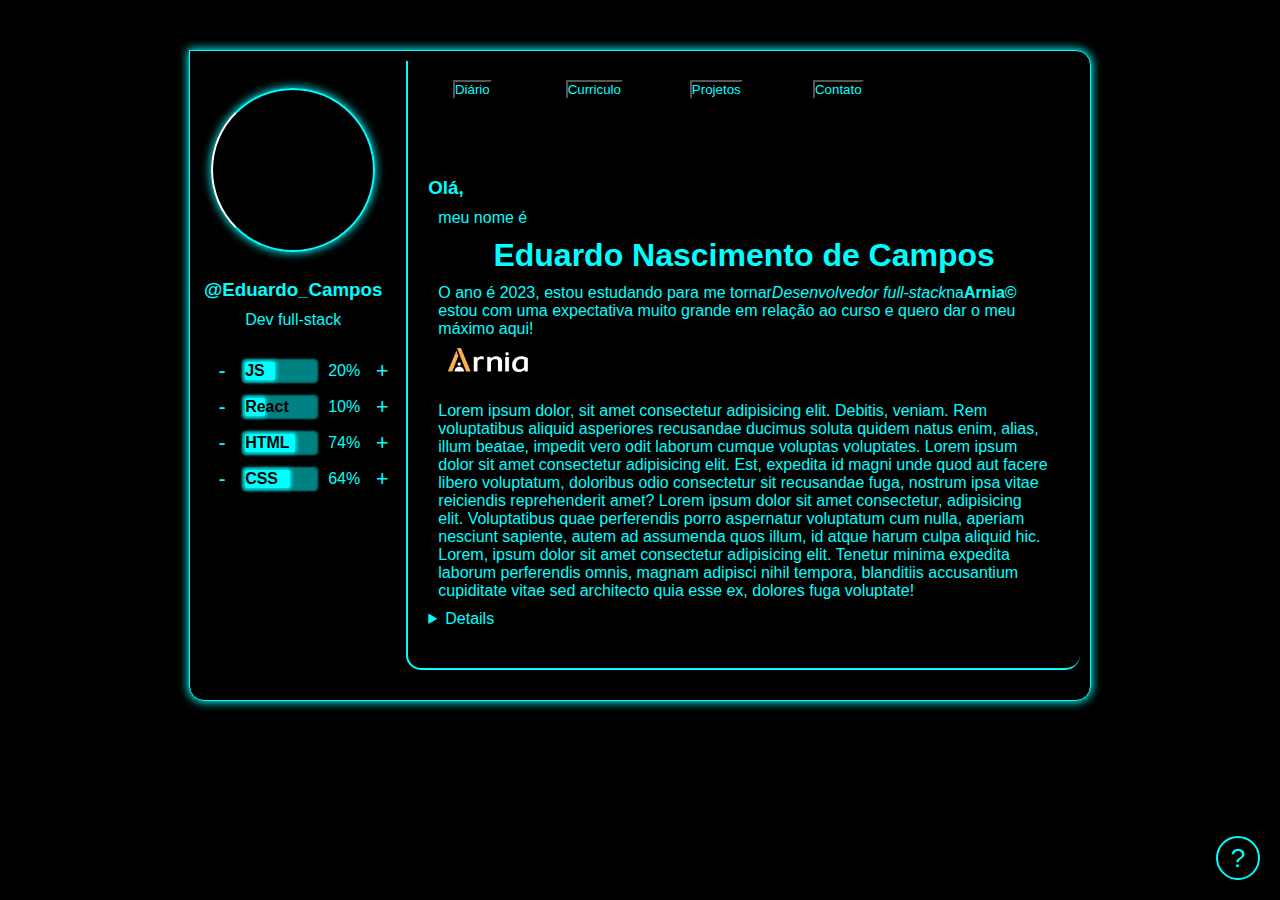
==== commit 229bdfd0: "Add files via upload" ====
--- a/index.html
+++ b/index.html
@@ -100,7 +100,7 @@
             </nav>
             <div class="textInfo">
                 <p class="marginP">
-                    <h2>Olá, </h2><p>meu nome é </p><h1 align="center">Eduardo Nascimento de Campos</h1>
+                    <h3>Olá, </h3><p>meu nome é </p><h1 align="center">Eduardo Nascimento de Campos</h1>
                     <p>
                         O ano é 2023, estou estudando para me tornar <i>Desenvolvedor full-stack </i>na<strong>Arnia&copy;</strong>
                         estou com uma expectativa muito grande em relação ao curso e quero dar o meu máximo aqui!
--- a/style.css
+++ b/style.css
@@ -36,6 +36,7 @@
     margin-right: 5px;
 }
 h2 {
+    text-align: center;
     margin: 10px;
 }
 img {
@@ -273,6 +274,40 @@
     box-shadow: 0px 0px 8px 1px aqua;
     transition-duration: 0.2s;
 }
+.inputTxt {
+    border: none;
+    border: 1px solid rgba(0, 255, 255, 0.5);
+    border-radius: 4px;
+    outline: none;
+    padding: 4px;
+    margin: 10px;
+    margin-bottom: 10px;
+    width: 120px;
+}
+.optionAsk {
+    display: flex;
+    justify-content: center;
+    align-items: center;
+    margin: 10px;
+    border: 1px solid rgba(0, 255, 255, 0.5);
+    border-radius: 10px;
+    height: 80px;
+    width: 100px;
+    cursor: pointer;
+}
+.quiz {
+    display: flex;
+    margin-bottom: 20px;
+    justify-content: space-around;
+    flex-direction: row;
+    flex-wrap: wrap;
+    border: 1px solid rgba(0, 255, 255, 0.5);
+    border-radius: 10px;
+    padding: 10px;
+}
+label {
+    cursor: pointer;
+}
 legend {
     display: flex;
     align-items: center;
@@ -286,6 +321,7 @@
 }
 form {
     display: flex;
+    flex-direction: column;
     margin: 20px;
     justify-content: center;
 }
